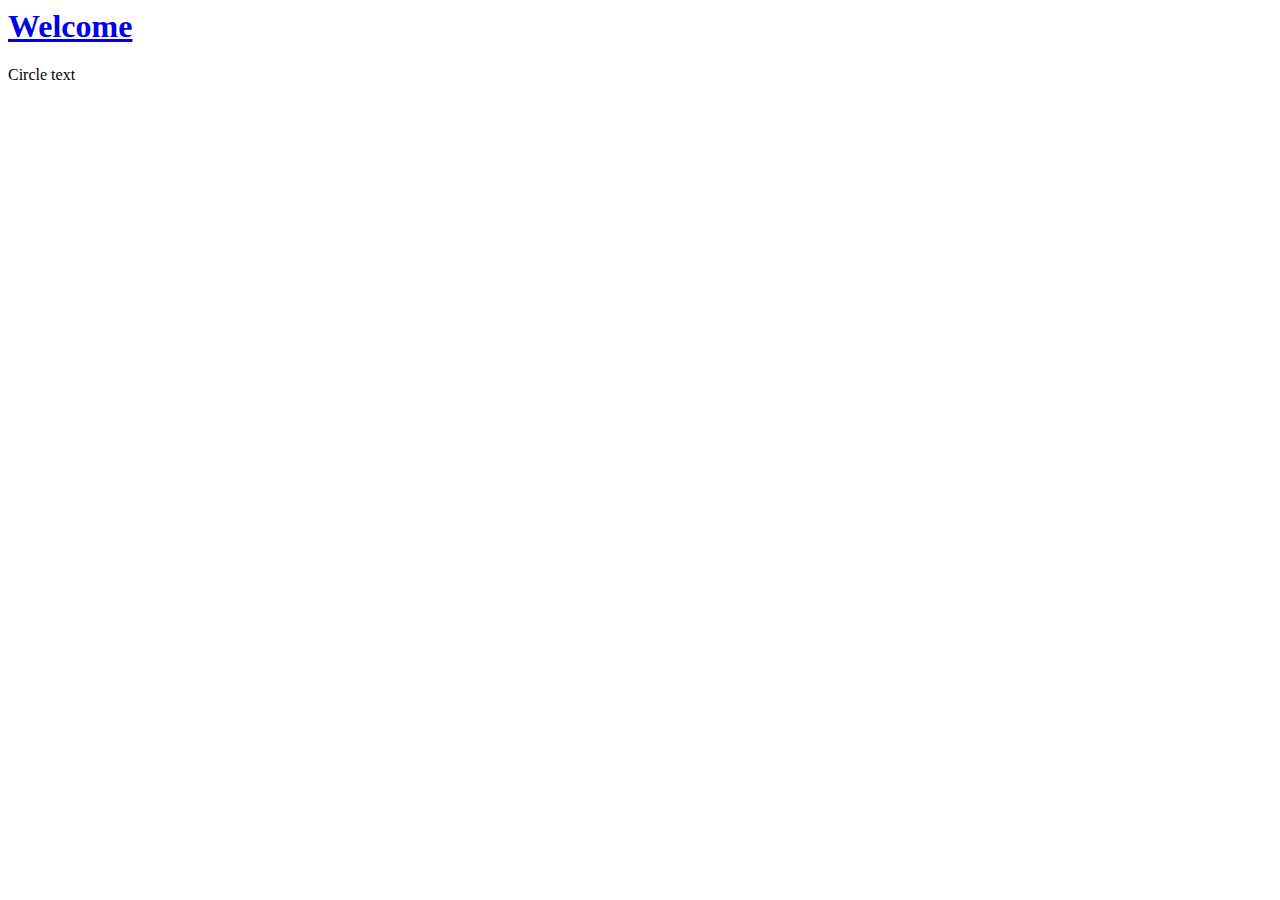
==== welcome.html @ 56b237de "Create welcome.html" ====
<body>
    <h1><a class="Welcome-link" href="Coverpage.html"> Welcome </a></h1>
    <div class="circle">
      <div class="circle__inner">
        <div class="circle__wrapper">
          <div class="circle__content">Circle text</div>
        </div>
      </div>
    </div>
    </body>
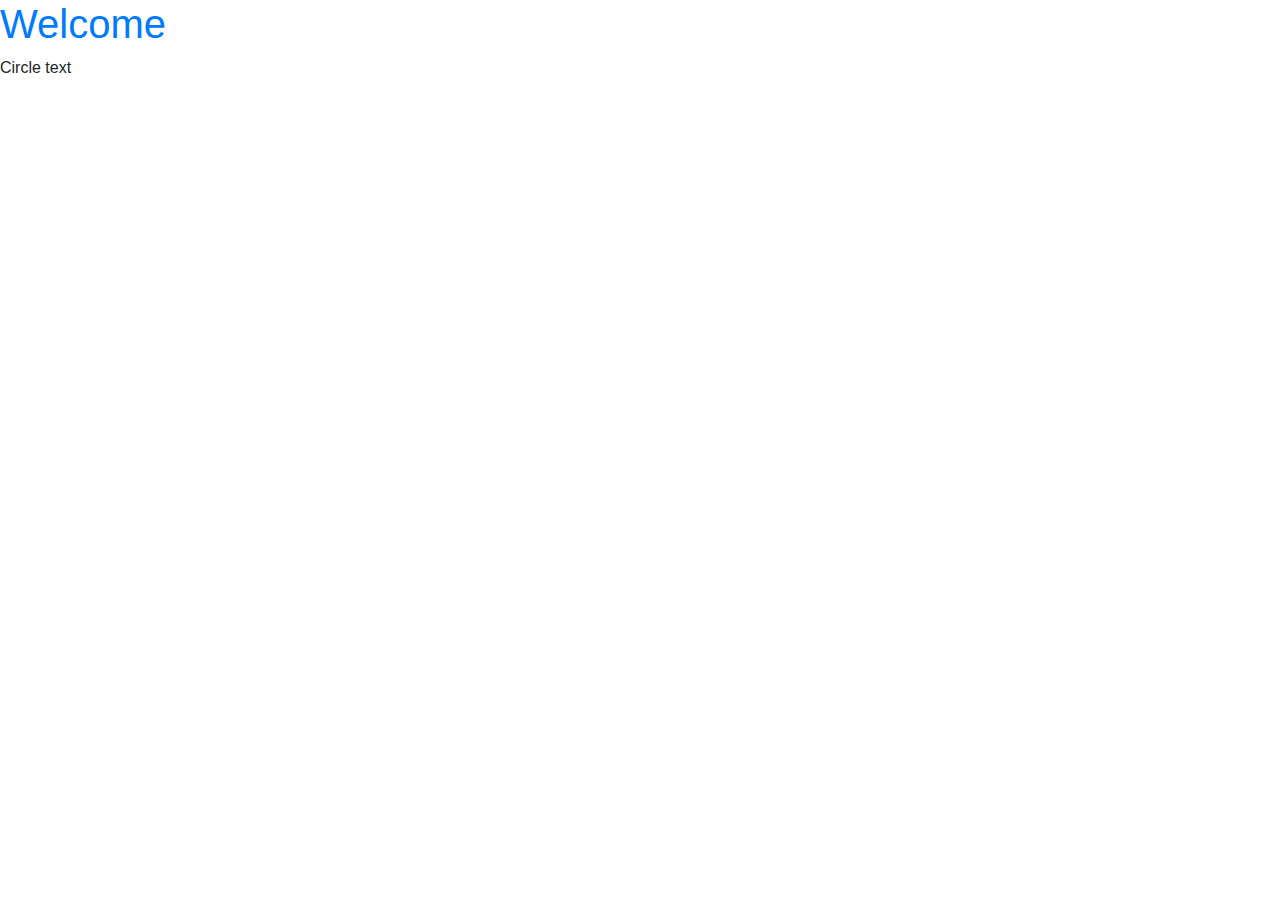
==== commit 14ddaa13: "Update welcome.html" ====
--- a/welcome.html
+++ b/welcome.html
@@ -1,4 +1,44 @@
-<body>
+
+<!DOCTYPE html>
+<html lang="en">
+  <head>
+    <meta charset="UTF-8" />
+    <meta http-equiv="X-UA-Compatible" content="IE=edge" />
+    <meta name="viewport" content="width=device-width, initial-scale=1.0" />
+    <link
+      rel="stylesheet"
+      href="https://stackpath.bootstrapcdn.com/bootstrap/4.3.1/css/bootstrap.min.css"
+      integrity="sha384-ggOyR0iXCbMQv3Xipma34MD+dH/1fQ784/j6cY/iJTQUOhcWr7x9JvoRxT2MZw1T"
+      crossorigin="anonymous"
+    />
+    <script
+      src="https://code.jquery.com/jquery-3.3.1.slim.min.js"
+      integrity="sha384-q8i/X+965DzO0rT7abK41JStQIAqVgRVzpbzo5smXKp4YfRvH+8abtTE1Pi6jizo"
+      crossorigin="anonymous"
+    ></script>
+    <script
+      src="https://cdnjs.cloudflare.com/ajax/libs/popper.js/1.14.7/umd/popper.min.js"
+      integrity="sha384-UO2eT0CpHqdSJQ6hJty5KVphtPhzWj9WO1clHTMGa3JDZwrnQq4sF86dIHNDz0W1"
+      crossorigin="anonymous"
+    ></script>
+    <script
+      src="https://stackpath.bootstrapcdn.com/bootstrap/4.3.1/js/bootstrap.min.js"
+      integrity="sha384-JjSmVgyd0p3pXB1rRibZUAYoIIy6OrQ6VrjIEaFf/nJGzIxFDsf4x0xIM+B07jRM"
+      crossorigin="anonymous"
+    ></script>
+
+    <link
+      rel="stylesheet"
+      href="https://use.fontawesome.com/releases/v5.15.4/css/all.css"
+      integrity="sha384-DyZ88mC6Up2uqS4h/KRgHuoeGwBcD4Ng9SiP4dIRy0EXTlnuz47vAwmeGwVChigm"
+      crossorigin="anonymous"
+    />
+    <title>Zahra Olanrewaju - Front-end developer</title>
+    <link rel="stylesheet" href="src/style1.css" />
+    <meta name="description" content="This is a landing Page " />
+    <title>About Zahra Olanrewaju</title>
+    <title>Context-landing Page</title>
+  </head><body>
     <h1><a class="Welcome-link" href="Coverpage.html"> Welcome </a></h1>
     <div class="circle">
       <div class="circle__inner">
@@ -8,3 +48,4 @@
       </div>
     </div>
     </body>
+    </html>
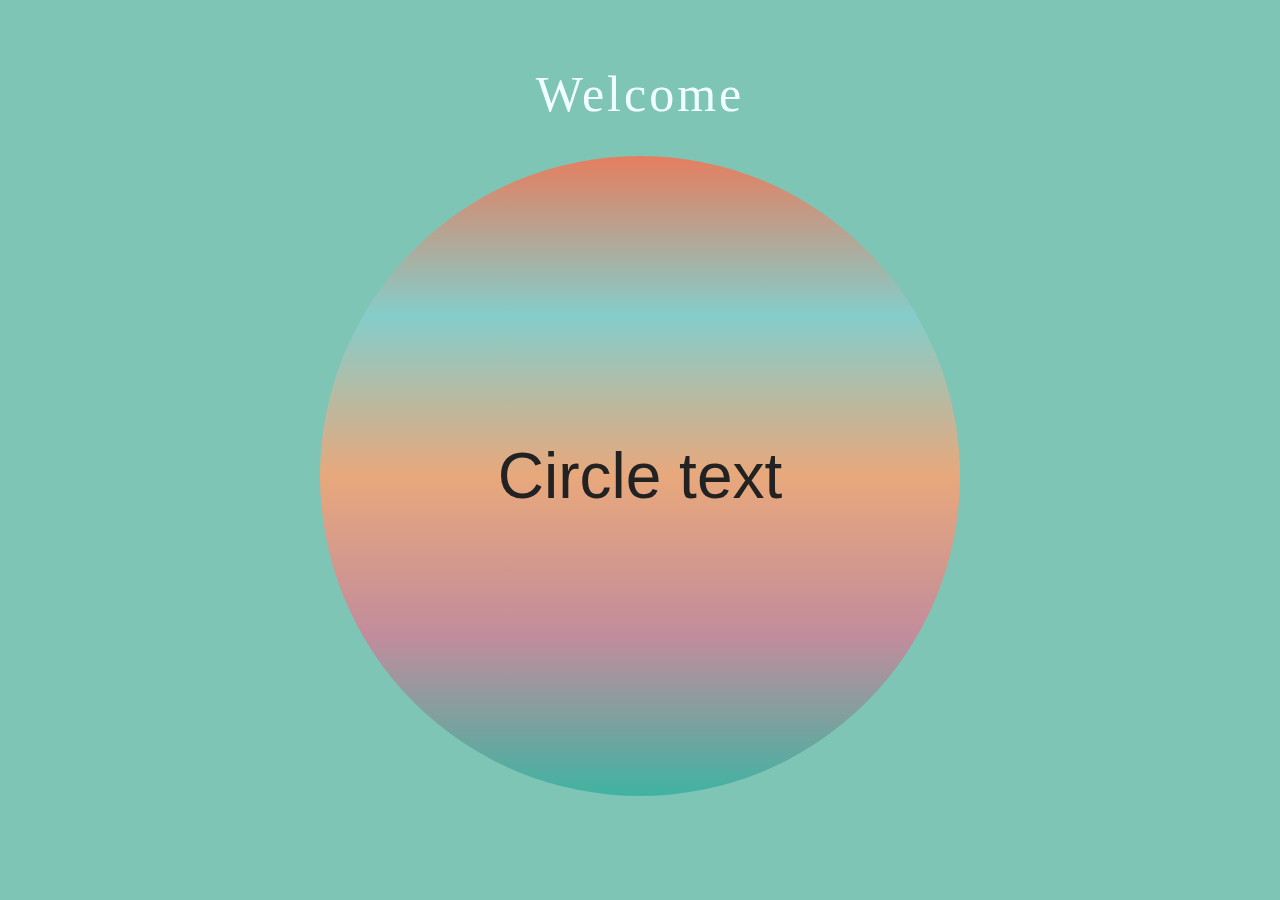
==== commit c7393b95: "Update welcome.html" ====
--- a/welcome.html
+++ b/welcome.html
@@ -34,7 +34,7 @@
       crossorigin="anonymous"
     />
     <title>Zahra Olanrewaju - Front-end developer</title>
-    <link rel="stylesheet" href="src/style1.css" />
+    <link rel="stylesheet" href="stylec.css" />
     <meta name="description" content="This is a landing Page " />
     <title>About Zahra Olanrewaju</title>
     <title>Context-landing Page</title>
--- a/stylec.css
+++ b/stylec.css
@@ -0,0 +1,100 @@
+    html {
+        box-sizing: border-box;
+      }
+
+      *,
+      *:before,
+      *:after {
+        box-sizing: inherit;
+      }
+
+      html {
+        min-height: 100%;
+      }
+
+      body {
+        margin: 64px auto;
+        max-width: 640px;
+        width: 94%;
+        text-align: center;
+        background-color: #7ec5b5;
+      }
+
+      /**
+      * Circle Styles
+      */
+
+      .circle {
+        position: relative;
+        display: block;
+        margin: 2em 0;
+        background-color: transparent;
+        color: #222;
+        text-align: center;
+      }
+
+      .circle:after {
+        display: block;
+        padding-bottom: 100%;
+        width: 100%;
+        height: 0;
+        border-radius: 50%;
+        background: linear-gradient(
+          #e57e5f,
+          #85cdca,
+          #e8a87c,
+          #c28c9c,
+          #40b3a2
+        );
+        content: "";
+        animation: animate 2.5s linear infinite;
+      }
+      @keyframes animate {
+        from {
+          transform: rotate(0eg);
+        }
+        to {
+          transform: rotate(360deg);
+        }
+      }
+      .circle__inner {
+        position: absolute;
+        top: 0;
+        bottom: 0;
+        left: 0;
+        width: 100%;
+        height: 100%;
+      }
+
+      .circle__wrapper {
+        display: table;
+        width: 100%;
+        height: 100%;
+      }
+
+      .circle__content {
+        display: table-cell;
+        padding: 1em;
+        vertical-align: middle;
+      }
+
+      @media (min-width: 480px) {
+        .circle__content {
+          font-size: 2em;
+        }
+      }
+
+      @media (min-width: 768px) {
+        .circle__content {
+          font-size: 4em;
+        }
+      }
+      .Welcome-link {
+        font-family: "Satisfy", cursive;
+        font-size: 50px;
+        color: azure;
+        letter-spacing: 3px;
+      }
+      .Welcome-link:hover {
+        text-decoration: none;
+      }
